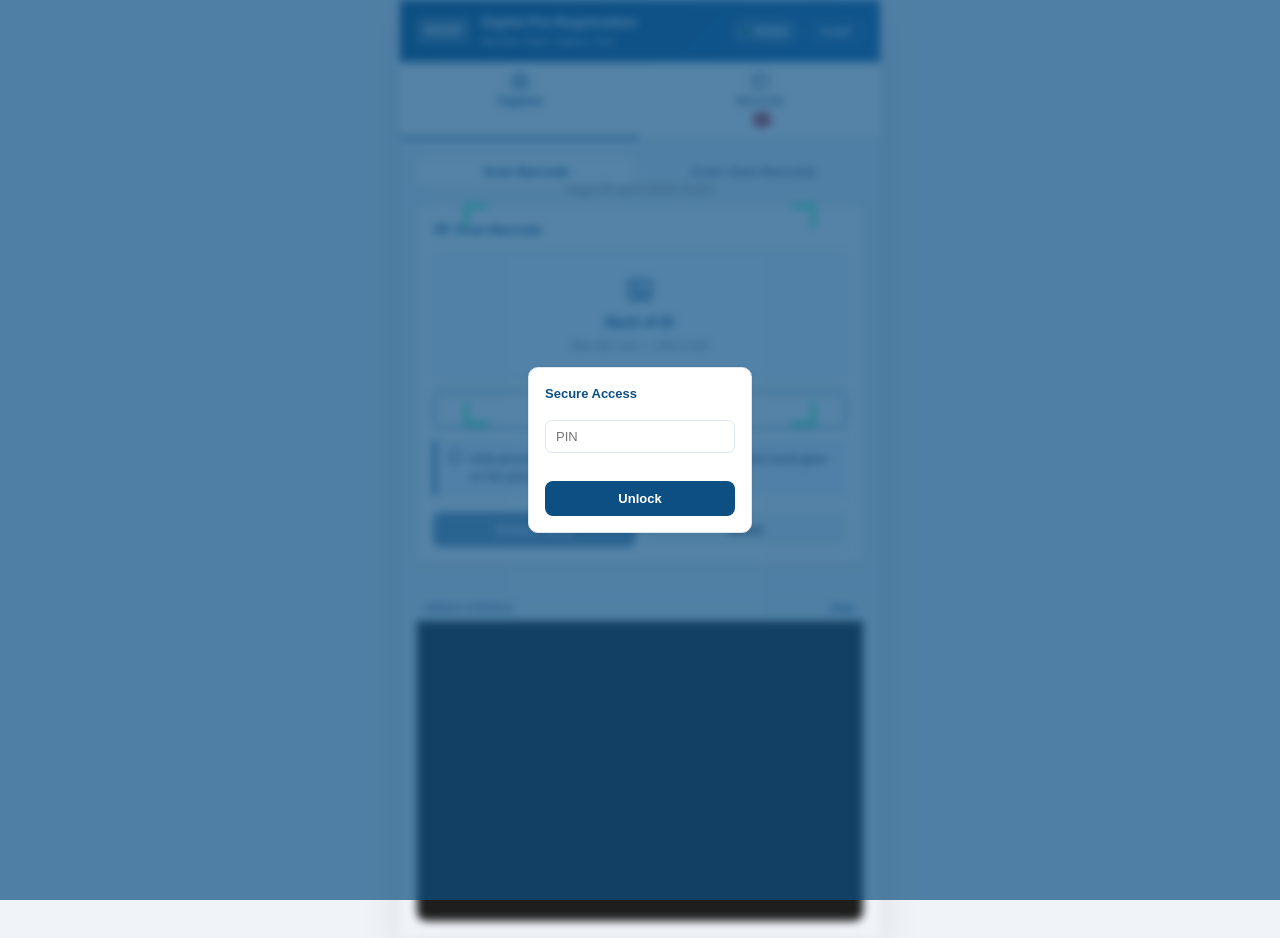
==== index.html @ f508cc4e "Fix MRZ rotation issue and add UI frame overlays" ====
<!DOCTYPE html>
<html lang="en">
<head>
    <meta charset="UTF-8">
    <meta name="viewport" content="width=device-width, initial-scale=1.0, maximum-scale=1.0, user-scalable=no">
    <title>NSSF Member Data Capture</title>
    <link rel="stylesheet" href="css/styles.css">
</head>
<body>
    <!-- Security Lock Screen (Kept simple) -->
    <div id="lock-screen" class="active">
        <div class="card" style="margin: 2rem;">
            <h2 class="card-title">Secure Access</h2>
            <div class="form-group" style="margin-top: 1rem;">
                <input type="password" id="pin-input" placeholder="PIN" autocomplete="off">
            </div>
            <button id="unlock-btn" class="btn btn-primary" style="margin-top: 1rem; width: 100%;">Unlock</button>
            <p id="lock-error" class="hidden" style="color: var(--danger); font-size: 12px; margin-top: 0.5rem;">Invalid PIN.</p>
        </div>
    </div>

    <!-- Main App Container -->
    <div id="main-app" class="app app-blurred">
        
        <!-- Header -->
        <header class="hdr">
            <div style="display: flex; align-items: center; gap: 10px;">
                <div class="hdr-logo">NSSF</div>
                <div class="hdr-txt">
                    <div style="font-weight: 700; font-size: 14px;">Digital Pre-Registration</div>
                    <div style="font-size: 11px; opacity: 0.85;">Member Data Capture Tool</div>
                </div>
            </div>
            <div style="display: flex; align-items: center; gap: 8px;">
                <div id="network-status" class="offline status-badge">
                    <span class="status-dot"></span>
                    <span class="status-text">Offline</span>
                </div>
                <button id="install-btn" class="btn btn-outline" style="padding: 4px 12px; font-size: 11px; border-radius: 20px; color: white; border-color: rgba(255,255,255,0.4); background: transparent;">Install</button>
            </div>
        </header>

        <!-- Navigation Tabs -->
        <nav class="tabs">
            <button class="tab-btn active" data-target="capture-tab">
                <svg width="18" height="18" viewBox="0 0 24 24" fill="none" stroke="currentColor" stroke-width="2"><path d="M23 19a2 2 0 0 1-2 2H3a2 2 0 0 1-2-2V8a2 2 0 0 1 2-2h4l2-3h6l2 3h4a2 2 0 0 1 2 2z"></path><circle cx="12" cy="13" r="4"></circle></svg>
                Capture
            </button>
            <button class="tab-btn" data-target="records-tab">
                <svg width="18" height="18" viewBox="0 0 24 24" fill="none" stroke="currentColor" stroke-width="2"><rect x="3" y="3" width="18" height="18" rx="2" ry="2"></rect><line x1="3" y1="9" x2="21" y2="9"></line><line x1="9" y1="21" x2="9" y2="9"></line></svg>
                Records <span id="records-badge" style="background: var(--danger); color: white; padding: 2px 6px; border-radius: 10px; font-size: 10px; margin-left: 4px;">0</span>
            </button>
        </nav>

        <main style="padding: 16px;">
            <!-- Capture Tab -->
            <section id="capture-tab" class="tab-content active">
                
                <!-- Mode Toggle Row -->
                <div class="mode-toggle-row">
                    <button id="nav-scan-btn" class="mode-btn active">Scan Barcode</button>
                    <button id="nav-manual-btn" class="mode-btn">Enter Data Manually</button>
                </div>

                <!-- Scan Barcode View -->
                <div id="card-barcode-upload" class="card">
                    <div class="card-title">
                        <svg width="16" height="16" viewBox="0 0 24 24" fill="none" stroke="currentColor" stroke-width="2"><path d="M3 5v14M7 5v14M11 5v14M15 5v14M19 5v14M23 5v14"></path></svg>
                        Scan Barcode
                    </div>
                    
                    <div id="upload-zone" class="uzone" style="margin-top: 12px; margin-bottom: 12px; cursor: pointer; position: relative;">
                        <svg width="28" height="28" viewBox="0 0 24 24" fill="none" stroke="var(--primary)" stroke-width="2" style="margin-bottom: 8px;"><rect x="3" y="4" width="18" height="16" rx="2" ry="2"></rect><line x1="7" y1="8" x2="11" y2="8"></line><line x1="7" y1="12" x2="17" y2="12"></line><line x1="7" y1="16" x2="17" y2="16"></line></svg>
                        <div style="font-weight: 700; color: var(--primary);">Back of ID</div>
                        <div style="font-size: 11px; color: var(--text-muted); margin-top: 4px;">Barcode scan — direct read</div>
                        <div id="id-frame-overlay" class="id-frame-overlay">
                            <div class="frame-corner frame-tl"></div>
                            <div class="frame-corner frame-tr"></div>
                            <div class="frame-corner frame-bl"></div>
                            <div class="frame-corner frame-br"></div>
                            <div class="frame-label">Align ID card within frame</div>
                            <div class="frame-mrz-guide">Keep pink strip at bottom visible</div>
                        </div>
                    </div>
                    
                    <button id="trigger-upload" class="btn btn-outline" style="width: 100%; margin-bottom: 12px;">Choose / Take Photo</button>
                    
                    <div id="image-preview-container" class="hidden" style="margin-bottom: 12px; border: 1px solid var(--border); padding: 8px; border-radius: var(--radius); text-align: center;">
                        <img id="image-preview" src="" style="max-width: 100%; max-height: 200px;">
                    </div>

                    <div class="hint" style="margin-bottom: 16px;">
                        <svg width="14" height="14" viewBox="0 0 24 24" fill="none" stroke="currentColor" stroke-width="2" style="flex-shrink: 0;"><circle cx="12" cy="12" r="10"></circle><line x1="12" y1="16" x2="12" y2="12"></line><line x1="12" y1="8" x2="12.01" y2="8"></line></svg>
                        <div>Hold phone parallel to card. Ensure the text is clear and avoid glare on the pink strip.</div>
                    </div>

                    <div class="action-row">
                        <button id="extract-btn" class="btn btn-primary" style="flex: 1;" disabled>Extract Data</button>
                        <button id="reset-upload-btn" class="btn btn-ghost" style="flex: 1;">Reset</button>
                    </div>
                    <p id="scanner-error" class="hidden" style="color: var(--danger); font-size: 12px; margin-top: 12px;"></p>
                    
                </div>

                <!-- Progress View -->
                <div id="card-progress" class="card hidden">
                    <div class="card-title">
                        <svg width="16" height="16" viewBox="0 0 24 24" fill="none" stroke="currentColor" stroke-width="2"><circle cx="12" cy="12" r="10"></circle><polyline points="12 6 12 12 16 14"></polyline></svg>
                        Running OCR — Please Wait
                    </div>
                    <div style="text-align: center; padding: 30px 20px 20px;">
                        <div class="spinner"></div>
                    </div>
                    <div style="color: var(--primary); font-weight: 600;" id="progress-text">Reading back of ID card (MRZ)...</div>
                    <div style="font-size: 11px; color: var(--text-muted); margin-top: 4px;">Running Tesseract worker</div>
                </div>

                <!-- Manual Entry Form View -->
                <div id="card-form" class="card hidden">
                    <div class="card-title">
                        <svg width="16" height="16" viewBox="0 0 24 24" fill="none" stroke="currentColor" stroke-width="2"><path d="M14 2H6a2 2 0 0 0-2 2v16a2 2 0 0 0 2 2h12a2 2 0 0 0 2-2V8z"></path><polyline points="14 2 14 8 20 8"></polyline><line x1="16" y1="13" x2="8" y2="13"></line><line x1="16" y1="17" x2="8" y2="17"></line><polyline points="10 9 9 9 8 9"></polyline></svg>
                        Review Details
                    </div>
                    <form id="record-form" style="margin-top: 16px;">
                        <div class="form-section-label">Personal Details</div>
                        <div class="form-group">
                            <label for="surname">SURNAME</label>
                            <input type="text" id="surname" required>
                        </div>
                        <div class="form-group">
                            <label for="givenName">GIVEN NAME(S)</label>
                            <input type="text" id="givenName" required>
                        </div>
                        <div class="form-group">
                            <label for="otherName">OTHER NAME</label>
                            <input type="text" id="otherName">
                        </div>
                        
                        <div style="display: grid; grid-template-columns: 1fr 1fr; gap: 12px;">
                            <div class="form-group">
                                <label for="sex">SEX</label>
                                <select id="sex" required>
                                    <option value="">— Select —</option>
                                    <option value="Male">Male</option>
                                    <option value="Female">Female</option>
                                </select>
                            </div>
                            <div class="form-group">
                                <label for="dob">DOB</label>
                                <input type="text" id="dob" placeholder="YYYY-MM-DD" required>
                            </div>
                            <div class="form-group">
                                <label for="nationality">NATIONALITY</label>
                                <input type="text" id="nationality" value="UGA" required>
                            </div>
                        </div>

                        <div class="form-section-label" style="margin-top: 16px;">Identity & Contact</div>
                        <div class="form-group">
                            <label for="nin">NIN</label>
                            <input type="text" id="nin" class="mono" required>
                            <div id="nin-warning" class="nin-warning hidden"></div>
                        </div>
                        <div class="form-group">
                            <label for="phone">PHONE NUMBER</label>
                            <input type="tel" id="phone" required>
                        </div>

                        <div class="action-row" style="margin-top: 24px;">
                            <button type="submit" id="save-btn" class="btn btn-success" style="flex: 1;">Save Record</button>
                            <button type="button" id="discard-btn" class="btn btn-ghost" style="flex: 1;">Discard</button>
                        </div>
                    </form>
                </div>
            </section>

            <!-- Records Tab -->
            <section id="records-tab" class="tab-content hidden">
                <div class="card" style="padding: 12px;">
                    <div style="display: flex; justify-content: space-between; align-items: center; margin-bottom: 16px;">
                        <div style="font-size: 13px; font-weight: 600; color: var(--primary);">Data Export</div>
                        <div style="display: flex; gap: 8px;">
                            <button id="export-btn" class="btn btn-primary" style="padding: 6px 10px; font-size: 12px;">Export</button>
                            <button id="clear-all-btn" class="btn btn-danger" style="padding: 6px 10px; font-size: 12px;">Clear</button>
                        </div>
                    </div>
                    
                    <div class="table-scroll">
                        <table style="width: 100%; border-collapse: collapse; font-size: 12px;">
                            <thead>
                                <tr>
                                    <th style="text-align: left; padding: 8px; background: var(--bg); color: var(--primary); border-bottom: 2px solid var(--border);">Name & NIN</th>
                                </tr>
                            </thead>
                            <tbody id="records-list">
                                <!-- Records JS injects here -->
                            </tbody>
                        </table>
                    </div>
                </div>
            </section>
        </main>

        <!-- Temporary Dev Console for testing OCR (Globally Visible) -->
        <div id="dev-console-wrapper" style="margin: 0 16px 16px; border: 1px solid var(--border); border-radius: var(--radius); overflow: hidden;">
            <div style="background: var(--bg); font-size: 10px; font-weight: 700; color: var(--text-muted); padding: 4px 8px; border-bottom: 1px solid var(--border); display: flex; justify-content: space-between;">
                <span>DEBUG CONSOLE</span>
                <span id="clear-console-btn" style="cursor: pointer; color: var(--primary);">Clear</span>
            </div>
            <div id="dev-console" style="background: #1e1e1e; color: #00ff00; font-family: monospace; font-size: 10px; padding: 8px; height: 300px; overflow-y: auto; -webkit-overflow-scrolling: touch; text-align: left; white-space: pre-wrap;"></div>
        </div>
    </div>

    <!-- Photo Modal -->
    <div id="photo-modal" class="hidden" style="position: fixed; inset: 0; background: rgba(0,0,0,0.5); display: flex; align-items: center; justify-content: center; z-index: 1000; padding: 20px;">
        <div class="card" style="width: 100%; max-width: 320px;">
            <div class="card-title" style="margin-bottom: 16px;">Select Photo Source</div>
            <button id="btn-camera" class="btn btn-primary" style="width: 100%; margin-bottom: 8px;">Take Photo (Camera)</button>
            <button id="btn-gallery" class="btn btn-outline" style="width: 100%; margin-bottom: 16px;">Choose from Gallery</button>
            <button id="btn-cancel-modal" class="btn btn-ghost" style="width: 100%;">Cancel</button>
            
            <input type="file" id="input-camera" accept="image/jpeg,image/png,image/webp,image/heic,image/heif" capture="environment" style="display: none;">
            <input type="file" id="input-gallery" accept="image/jpeg,image/png,image/webp,image/heic,image/heif" style="display: none;">
        </div>
    </div>

    <!-- Scripts -->
    <script src="BigInteger.min.js"></script>
    <script src="zxing-pdf417.js"></script>
    <script src="https://cdn.jsdelivr.net/npm/tesseract.js@5/dist/tesseract.min.js"></script>
    <script src="js/ug-id-parser.js"></script>
    <script src="js/stress-test-runner.js"></script>
    <script src="js/db.js"></script>
    <script src="js/scanner.js"></script>
    <script src="js/app.js"></script>

    <!-- Dev Console Override Script -->
    <script>
        (function() {
            var oldLog = console.log;
            var oldError = console.error;
            var oldWarn = console.warn;
            var consoleEl = document.getElementById('dev-console');
            
            function printLog(msg, color) {
                if(!consoleEl) return;
                var div = document.createElement('div');
                div.style.color = color;
                div.style.borderBottom = '1px solid #333';
                div.style.paddingBottom = '2px';
                div.style.marginBottom = '2px';
                div.style.wordBreak = 'break-all';
                
                if (typeof msg === 'object') {
                    try { msg = JSON.stringify(msg, null, 2); } catch(e) { msg = String(msg); }
                }
                div.textContent = msg;
                consoleEl.appendChild(div);
                consoleEl.scrollTop = consoleEl.scrollHeight;
            }

            console.log = function() {
                var args = Array.from(arguments);
                printLog(args.join(' '), '#00ff00');
                oldLog.apply(console, args);
            };
            console.error = function() {
                var args = Array.from(arguments);
                printLog(args.join(' '), '#ff4444');
                oldError.apply(console, args);
            };
            console.warn = function() {
                var args = Array.from(arguments);
                printLog(args.join(' '), '#ffaa00');
                oldWarn.apply(console, args);
            };
            
            document.getElementById('clear-console-btn').addEventListener('click', function() {
                consoleEl.innerHTML = '';
            });
            
            window.addEventListener('error', function(e) {
                console.error("Window Error: " + e.message + " at " + e.filename + ":" + e.lineno);
            });
        })();
    </script>
</body>
</html>
---- css/styles.css ----
:root {
    /* Design Tokens */
    --primary: #0d4f82;
    --primary-dark: #093d66;
    --primary-light: #e8f2fb;
    --success: #0a7044;
    --success-light: #e6f5ee;
    --warning: #b45309;
    --warning-light: #fef3cd;
    --danger: #b91c1c;
    --danger-light: #fee2e2;
    --text: #1a2a3a;
    --text-muted: #64748b;
    --border: #dde5ef;
    --bg: #f0f4f8;
    --card-bg: #ffffff;
    --radius: 10px;
    --shadow: 0 1px 4px rgba(0,0,0,0.08);
}

* {
    box-sizing: border-box;
    margin: 0;
    padding: 0;
}

body {
    background-color: var(--bg);
    color: var(--text);
    font-family: -apple-system, BlinkMacSystemFont, 'Segoe UI', Roboto, sans-serif;
    font-size: 14px;
    line-height: 1.5;
    -webkit-font-smoothing: antialiased;
}

.hidden {
    display: none !important;
}

.mono {
    font-family: monospace;
    letter-spacing: 1px;
}

/* App Container */
.app {
    margin: 0 auto;
    max-width: 480px;
    min-height: 100vh;
    background-color: var(--bg);
    display: flex;
    flex-direction: column;
}

@media (min-width: 600px) {
    .app {
        box-shadow: 0 10px 40px rgba(0,0,0,0.1);
    }
}

.app-blurred {
    filter: blur(4px);
    pointer-events: none;
    user-select: none;
}

/* Header */
.hdr {
    position: sticky;
    top: 0;
    z-index: 100;
    background: linear-gradient(135deg, #0d4f82, #1565a8);
    color: white;
    padding: 12px 16px;
    display: flex;
    justify-content: space-between;
    align-items: center;
    box-shadow: var(--shadow);
}

.hdr-logo {
    background: rgba(255,255,255,0.18);
    padding: 4px 8px;
    border-radius: 6px;
    font-weight: 700;
    font-size: 14px;
    letter-spacing: 0.5px;
}

.status-badge {
    background: rgba(255,255,255,0.18);
    padding: 4px 10px;
    border-radius: 20px;
    display: flex;
    align-items: center;
    gap: 6px;
    font-size: 11px;
    font-weight: 600;
}

.status-dot {
    width: 6px;
    height: 6px;
    border-radius: 50%;
    background: var(--danger);
    transition: background-color 0.3s;
}

.status-badge.online .status-dot {
    background: var(--success);
}

/* Navigation Tabs */
.tabs {
    display: flex;
    background: var(--card-bg);
    border-bottom: 1px solid var(--border);
}

.tab-btn {
    flex: 1;
    display: flex;
    flex-direction: column;
    align-items: center;
    gap: 4px;
    padding: 10px 0;
    border: none;
    background: transparent;
    color: var(--text-muted);
    font-weight: 600;
    font-size: 12px;
    cursor: pointer;
    border-bottom: 2px solid transparent;
    transition: all 0.2s ease;
}

.tab-btn.active {
    color: var(--primary);
    border-bottom-color: var(--primary);
}

/* Mode Toggle Row */
.mode-toggle-row {
    display: flex;
    gap: 8px;
    margin-bottom: 16px;
}

.mode-btn {
    flex: 1;
    padding: 8px;
    border: none;
    background: transparent;
    color: var(--text-muted);
    border-radius: 20px;
    font-size: 13px;
    font-weight: 600;
    cursor: pointer;
    transition: all 0.2s ease;
}

.mode-btn.active {
    background: var(--card-bg);
    color: var(--primary);
    box-shadow: var(--shadow);
}

/* Card Components */
.card {
    background: var(--card-bg);
    border-radius: var(--radius);
    border: 1px solid var(--border);
    box-shadow: var(--shadow);
    padding: 16px;
    margin-bottom: 16px;
}

.card-title {
    display: flex;
    align-items: center;
    gap: 6px;
    font-size: 13px;
    font-weight: 600;
    color: var(--primary);
    margin-bottom: 12px;
}

/* Scan Barcode UI */
.uzone {
    border: 1px dashed #a8c5e0;
    background: #f5faff;
    border-radius: 8px;
    padding: 24px 16px;
    display: flex;
    flex-direction: column;
    align-items: center;
    justify-content: center;
    text-align: center;
}

.hint {
    background: #f0f6ff;
    border-left: 3px solid var(--primary);
    padding: 10px 12px;
    border-radius: 4px;
    display: flex;
    align-items: flex-start;
    gap: 8px;
    font-size: 12px;
    color: var(--text);
}

.action-row {
    display: flex;
    gap: 8px;
}

/* Form Styles */
.form-section-label {
    font-size: 10px;
    text-transform: uppercase;
    font-weight: 700;
    color: #94a3b8;
    border-bottom: 1px solid var(--border);
    padding-bottom: 4px;
    margin-bottom: 12px;
    letter-spacing: 0.5px;
}

.form-group {
    margin-bottom: 12px;
    display: flex;
    flex-direction: column;
    gap: 4px;
}

.form-group label {
    font-size: 11px;
    font-weight: 700;
    text-transform: uppercase;
    color: var(--primary);
}

.form-group input,
.form-group select {
    width: 100%;
    min-width: 0;
    box-sizing: border-box;
    font-size: 13px;
    padding: 8px 10px;
    border-radius: 7px;
    border: 1px solid var(--border);
    background: var(--card-bg);
    color: var(--text);
    transition: all 0.2s ease;
    font-family: inherit;
}

.form-group input:focus,
.form-group select:focus {
    outline: none;
    border-color: var(--primary);
    box-shadow: 0 0 0 3px var(--primary-light);
}

/* Buttons */
.btn {
    display: inline-flex;
    align-items: center;
    justify-content: center;
    gap: 6px;
    padding: 10px 16px;
    border-radius: 8px;
    font-size: 13px;
    font-weight: 600;
    border: none;
    cursor: pointer;
    transition: all 0.2s ease;
}

.btn:disabled {
    opacity: 0.6;
    cursor: not-allowed;
}

.btn-primary {
    background: var(--primary);
    color: white;
}

.btn-primary:hover:not(:disabled) {
    background: var(--primary-dark);
}

.btn-success {
    background: var(--success);
    color: white;
}

.btn-success:hover:not(:disabled) {
    opacity: 0.9;
}

.btn-danger {
    background: var(--danger);
    color: white;
}

.btn-ghost {
    background: #f0f4f8;
    color: var(--text);
}

.btn-ghost:hover:not(:disabled) {
    background: var(--border);
}

.btn-outline {
    background: transparent;
    color: var(--primary);
    border: 1px solid var(--primary);
}

.btn-outline:hover:not(:disabled) {
    background: var(--primary-light);
}

/* Table Scroll (Records) */
.table-scroll {
    overflow-x: auto;
}

.empty-state {
    display: flex;
    flex-direction: column;
    align-items: center;
    justify-content: center;
    padding: 32px 16px;
    color: var(--text-muted);
}

/* Spinner Animation */
.spinner {
    width: 36px;
    height: 36px;
    border: 3px solid var(--border);
    border-top-color: var(--primary);
    border-radius: 50%;
    animation: spin 1s linear infinite;
    margin: 0 auto;
}

@keyframes spin {
    to { transform: rotate(360deg); }
}

/* Lock Screen */
#lock-screen {
    position: fixed;
    inset: 0;
    background: rgba(13, 79, 130, 0.7);
    display: flex;
    align-items: center;
    justify-content: center;
    z-index: 1000;
    transition: opacity 0.4s ease;
}

#lock-screen:not(.active) {
    opacity: 0;
    pointer-events: none;
}

.id-frame-overlay {
    position: absolute;
    top: 50%;
    left: 50%;
    transform: translate(-50%, -50%);
    width: 85%;
    aspect-ratio: 1.586;
    border: 2px dashed rgba(255, 255, 255, 0.6);
    border-radius: 12px;
    pointer-events: none;
    z-index: 10;
}
.frame-corner {
    position: absolute;
    width: 24px;
    height: 24px;
    border-color: #00ff88;
    border-style: solid;
}
.frame-tl { top: -2px; left: -2px; border-width: 3px 0 0 3px; }
.frame-tr { top: -2px; right: -2px; border-width: 3px 3px 0 0; }
.frame-bl { bottom: -2px; left: -2px; border-width: 0 0 3px 3px; }
.frame-br { bottom: -2px; right: -2px; border-width: 0 3px 3px 0; }
.frame-label {
    position: absolute;
    top: -28px;
    left: 50%;
    transform: translateX(-50%);
    color: white;
    font-size: 12px;
    font-weight: 600;
    text-shadow: 0 1px 3px rgba(0,0,0,0.8);
    white-space: nowrap;
}
.frame-mrz-guide {
    position: absolute;
    bottom: 8px;
    left: 50%;
    transform: translateX(-50%);
    color: #ff6b9d;
    font-size: 10px;
    font-weight: 600;
    background: rgba(0,0,0,0.5);
    padding: 2px 8px;
    border-radius: 4px;
}

.nin-warning {
    color: #b45309;
    font-size: 12px;
    margin-top: 4px;
    padding: 8px;
    background: #fef3cd;
    border-radius: 4px;
}
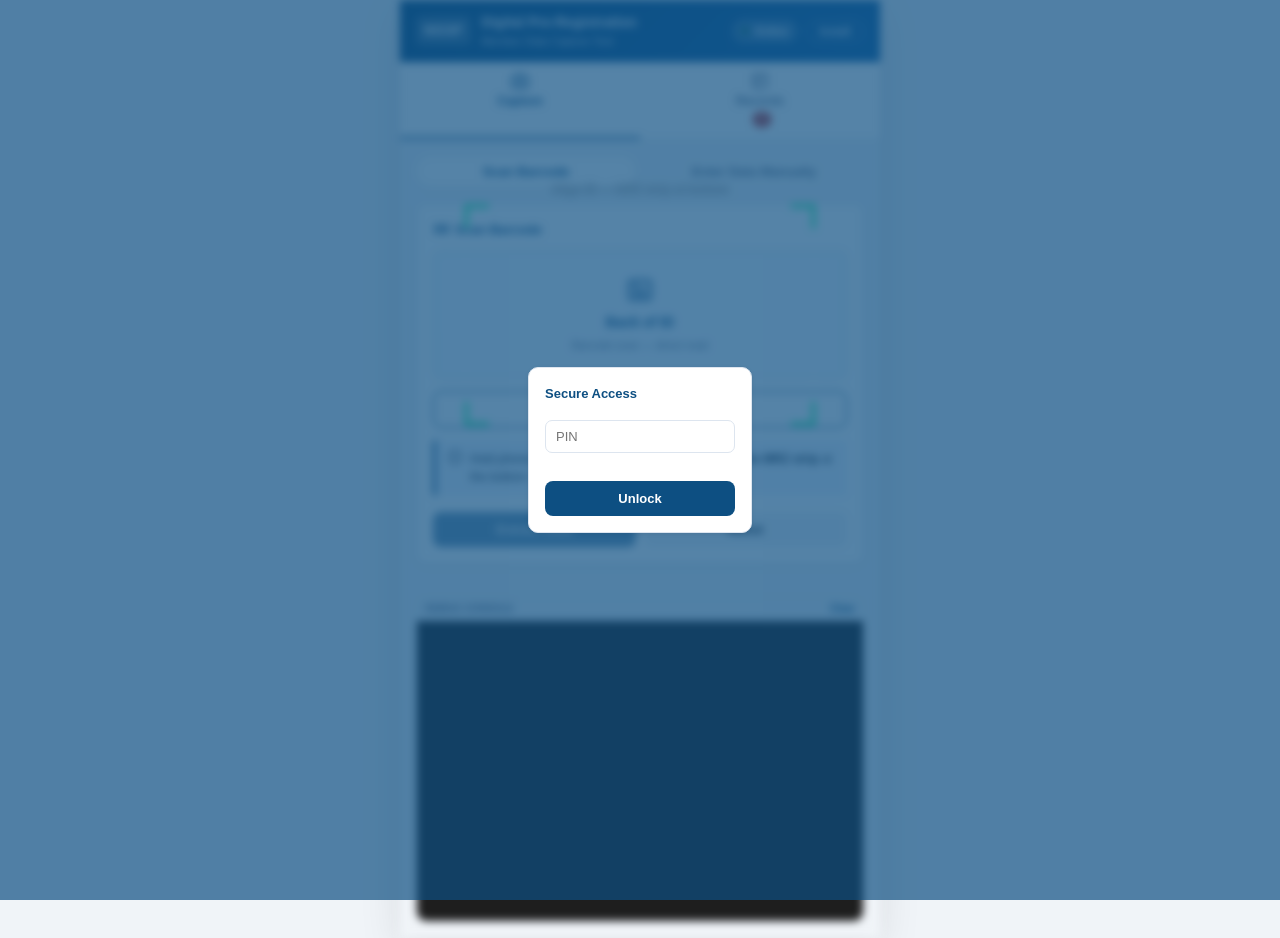
==== commit 68f7c035: "Add auto-crop MRZ functionality to scanner.js and update UI text" ====
--- a/index.html
+++ b/index.html
@@ -78,8 +78,8 @@
                             <div class="frame-corner frame-tr"></div>
                             <div class="frame-corner frame-bl"></div>
                             <div class="frame-corner frame-br"></div>
-                            <div class="frame-label">Align ID card within frame</div>
-                            <div class="frame-mrz-guide">Keep pink strip at bottom visible</div>
+                            <div class="frame-label">Align ID — MRZ strip at bottom</div>
+                            <div class="frame-mrz-guide">Auto-crops bottom strip for OCR</div>
                         </div>
                     </div>
                     
@@ -91,7 +91,7 @@
 
                     <div class="hint" style="margin-bottom: 16px;">
                         <svg width="14" height="14" viewBox="0 0 24 24" fill="none" stroke="currentColor" stroke-width="2" style="flex-shrink: 0;"><circle cx="12" cy="12" r="10"></circle><line x1="12" y1="16" x2="12" y2="12"></line><line x1="12" y1="8" x2="12.01" y2="8"></line></svg>
-                        <div>Hold phone parallel to card. Ensure the text is clear and avoid glare on the pink strip.</div>
+                        <div>Hold phone parallel to card. The app <strong>auto-detects the MRZ strip</strong> at the bottom — no need for perfect alignment.</div>
                     </div>
 
                     <div class="action-row">
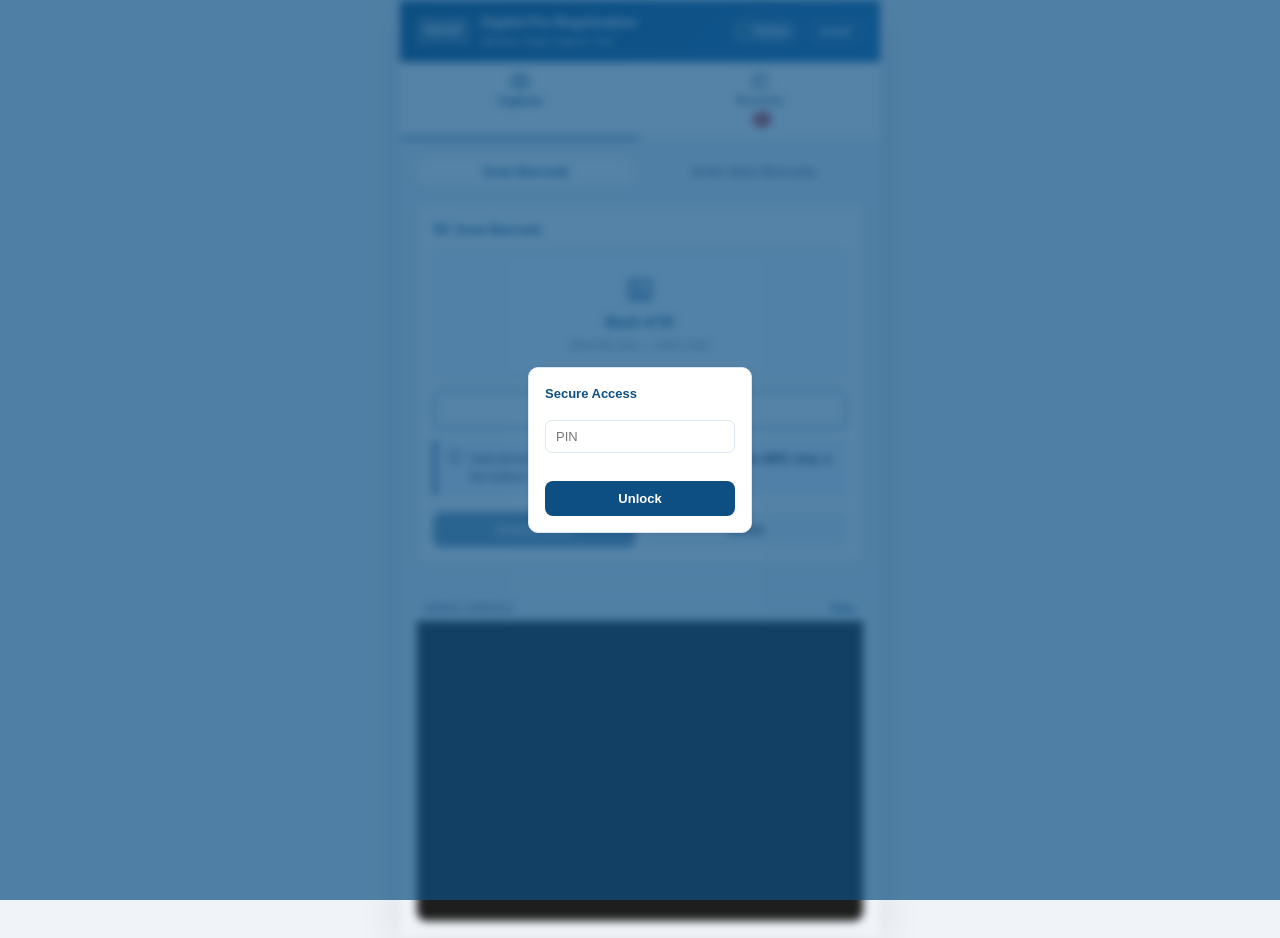
==== commit fe4f5ed8: "Remove broken 35% bottom crop logic and broken UI overlay" ====
--- a/index.html
+++ b/index.html
@@ -69,18 +69,10 @@
                         Scan Barcode
                     </div>
                     
-                    <div id="upload-zone" class="uzone" style="margin-top: 12px; margin-bottom: 12px; cursor: pointer; position: relative;">
+                    <div id="upload-zone" class="uzone" style="margin-top: 12px; margin-bottom: 12px; cursor: pointer;">
                         <svg width="28" height="28" viewBox="0 0 24 24" fill="none" stroke="var(--primary)" stroke-width="2" style="margin-bottom: 8px;"><rect x="3" y="4" width="18" height="16" rx="2" ry="2"></rect><line x1="7" y1="8" x2="11" y2="8"></line><line x1="7" y1="12" x2="17" y2="12"></line><line x1="7" y1="16" x2="17" y2="16"></line></svg>
                         <div style="font-weight: 700; color: var(--primary);">Back of ID</div>
                         <div style="font-size: 11px; color: var(--text-muted); margin-top: 4px;">Barcode scan — direct read</div>
-                        <div id="id-frame-overlay" class="id-frame-overlay">
-                            <div class="frame-corner frame-tl"></div>
-                            <div class="frame-corner frame-tr"></div>
-                            <div class="frame-corner frame-bl"></div>
-                            <div class="frame-corner frame-br"></div>
-                            <div class="frame-label">Align ID — MRZ strip at bottom</div>
-                            <div class="frame-mrz-guide">Auto-crops bottom strip for OCR</div>
-                        </div>
                     </div>
                     
                     <button id="trigger-upload" class="btn btn-outline" style="width: 100%; margin-bottom: 12px;">Choose / Take Photo</button>
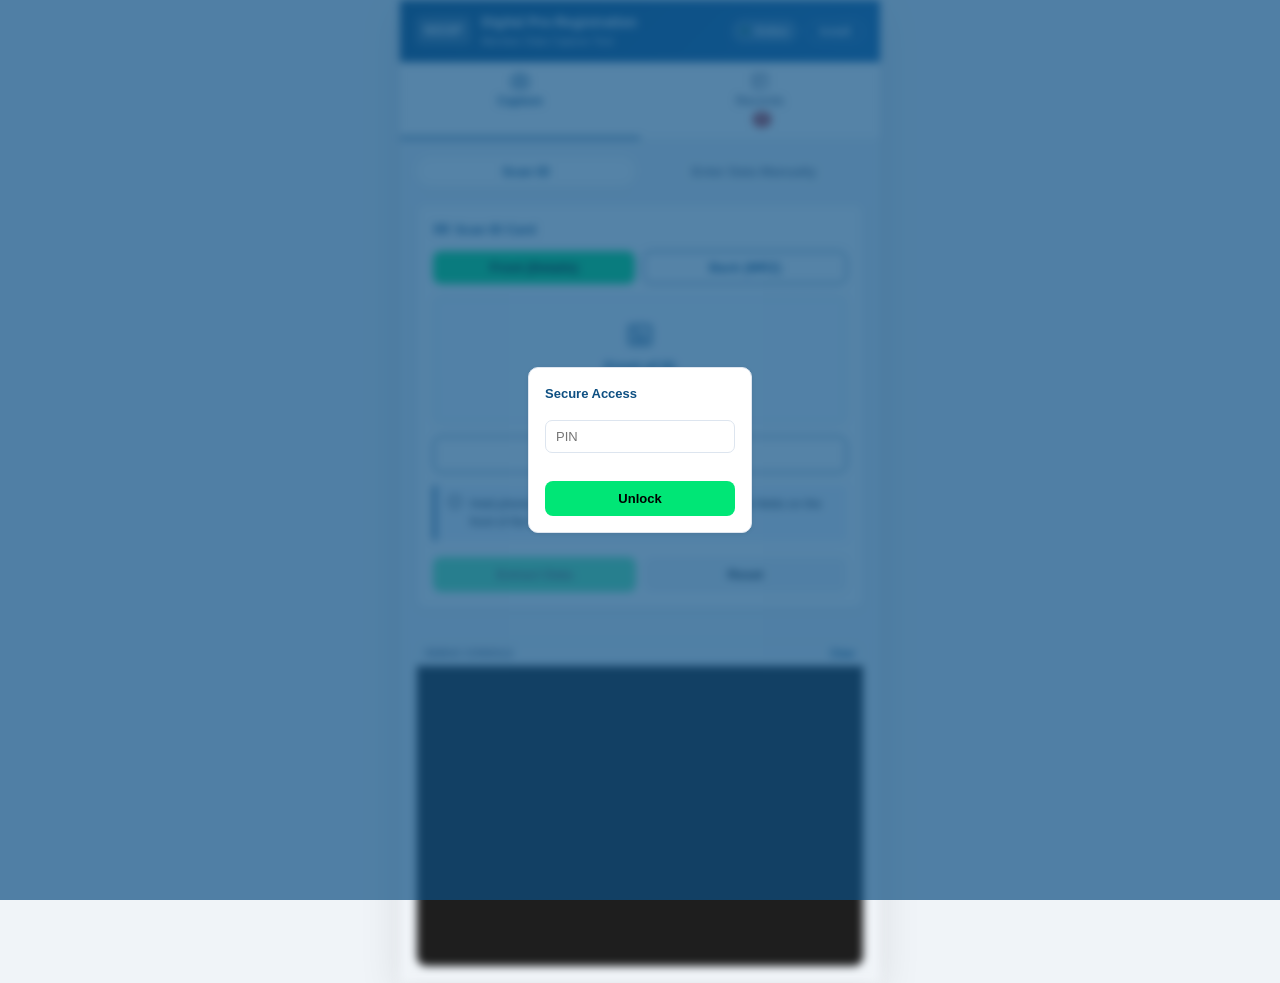
==== commit 0edf260c: "Automate MRZ extraction by completely removing manual crop UI" ====
--- a/index.html
+++ b/index.html
@@ -58,7 +58,7 @@
                 
                 <!-- Mode Toggle Row -->
                 <div class="mode-toggle-row">
-                    <button id="nav-scan-btn" class="mode-btn active">Scan Barcode</button>
+                    <button id="nav-scan-btn" class="mode-btn active">Scan ID</button>
                     <button id="nav-manual-btn" class="mode-btn">Enter Data Manually</button>
                 </div>
 
@@ -66,13 +66,18 @@
                 <div id="card-barcode-upload" class="card">
                     <div class="card-title">
                         <svg width="16" height="16" viewBox="0 0 24 24" fill="none" stroke="currentColor" stroke-width="2"><path d="M3 5v14M7 5v14M11 5v14M15 5v14M19 5v14M23 5v14"></path></svg>
-                        Scan Barcode
+                        Scan ID Card
+                    </div>
+                    
+                    <div style="display: flex; gap: 8px; margin-top: 12px; margin-bottom: 12px;">
+                        <button id="scan-side-front" class="btn btn-primary" style="flex: 1; padding: 8px; font-size: 13px;">Front (Details)</button>
+                        <button id="scan-side-back" class="btn btn-outline" style="flex: 1; padding: 8px; font-size: 13px;">Back (MRZ)</button>
                     </div>
                     
                     <div id="upload-zone" class="uzone" style="margin-top: 12px; margin-bottom: 12px; cursor: pointer;">
                         <svg width="28" height="28" viewBox="0 0 24 24" fill="none" stroke="var(--primary)" stroke-width="2" style="margin-bottom: 8px;"><rect x="3" y="4" width="18" height="16" rx="2" ry="2"></rect><line x1="7" y1="8" x2="11" y2="8"></line><line x1="7" y1="12" x2="17" y2="12"></line><line x1="7" y1="16" x2="17" y2="16"></line></svg>
-                        <div style="font-weight: 700; color: var(--primary);">Back of ID</div>
-                        <div style="font-size: 11px; color: var(--text-muted); margin-top: 4px;">Barcode scan — direct read</div>
+                        <div id="upload-zone-title" style="font-weight: 700; color: var(--primary);">Front of ID</div>
+                        <div id="upload-zone-subtitle" style="font-size: 11px; color: var(--text-muted); margin-top: 4px;">Reads personal details from front</div>
                     </div>
                     
                     <button id="trigger-upload" class="btn btn-outline" style="width: 100%; margin-bottom: 12px;">Choose / Take Photo</button>
@@ -83,7 +88,7 @@
 
                     <div class="hint" style="margin-bottom: 16px;">
                         <svg width="14" height="14" viewBox="0 0 24 24" fill="none" stroke="currentColor" stroke-width="2" style="flex-shrink: 0;"><circle cx="12" cy="12" r="10"></circle><line x1="12" y1="16" x2="12" y2="12"></line><line x1="12" y1="8" x2="12.01" y2="8"></line></svg>
-                        <div>Hold phone parallel to card. The app <strong>auto-detects the MRZ strip</strong> at the bottom — no need for perfect alignment.</div>
+                        <div id="scan-hint-text">Hold phone parallel to card. The app auto-detects the fields on the front of the ID.</div>
                     </div>
 
                     <div class="action-row">
@@ -103,7 +108,7 @@
                     <div style="text-align: center; padding: 30px 20px 20px;">
                         <div class="spinner"></div>
                     </div>
-                    <div style="color: var(--primary); font-weight: 600;" id="progress-text">Reading back of ID card (MRZ)...</div>
+                    <div style="color: var(--primary); font-weight: 600;" id="progress-text">Reading ID card...</div>
                     <div style="font-size: 11px; color: var(--text-muted); margin-top: 4px;">Running Tesseract worker</div>
                 </div>
 
--- a/css/styles.css
+++ b/css/styles.css
@@ -426,3 +426,179 @@
     background: #fef3cd;
     border-radius: 4px;
 }
+
+/* --- Crop UI --- */
+.crop-container {
+    position: fixed;
+    top: 0; left: 0; right: 0; bottom: 0;
+    background: rgba(0,0,0,0.9);
+    z-index: 1000;
+    display: flex;
+    flex-direction: column;
+    align-items: center;
+    justify-content: center;
+    padding: 16px;
+}
+.crop-container.hidden { display: none !important; }
+
+.crop-wrapper {
+    position: relative;
+    max-width: 100%;
+    max-height: 65vh;
+    border-radius: 12px;
+    overflow: hidden;
+    box-shadow: 0 20px 60px rgba(0,0,0,0.6);
+}
+.crop-image {
+    display: block;
+    max-width: 100%;
+    max-height: 65vh;
+    object-fit: contain;
+}
+
+/* Green draggable lines */
+.crop-line {
+    position: absolute;
+    left: 0; right: 0;
+    height: 4px;
+    background: #00e676;
+    box-shadow: 0 0 12px #00e676, 0 0 24px rgba(0,230,118,0.5);
+    cursor: ns-resize;
+    z-index: 10;
+}
+.crop-line::before {
+    content: '';
+    position: absolute;
+    left: 0; right: 0;
+    top: -20px; bottom: -20px;
+}
+
+/* Drag handles */
+.crop-handle {
+    position: absolute;
+    left: 50%;
+    transform: translateX(-50%);
+    background: #00e676;
+    color: #000;
+    font-size: 12px;
+    font-weight: bold;
+    padding: 6px 16px;
+    border-radius: 20px;
+    cursor: ns-resize;
+    z-index: 11;
+    box-shadow: 0 2px 10px rgba(0,0,0,0.4);
+    user-select: none;
+    white-space: nowrap;
+}
+.crop-handle-top { margin-top: -32px; }
+.crop-handle-bottom { margin-top: 10px; }
+
+.crop-label {
+    position: absolute;
+    top: 50%; left: 50%;
+    transform: translate(-50%, -50%);
+    background: rgba(0,0,0,0.7);
+    color: #fff;
+    padding: 10px 20px;
+    border-radius: 8px;
+    font-size: 15px;
+    pointer-events: none;
+    text-align: center;
+    font-weight: 500;
+}
+
+.crop-controls {
+    margin-top: 24px;
+    display: flex;
+    gap: 16px;
+}
+.crop-controls button {
+    padding: 14px 28px;
+    border-radius: 10px;
+    border: none;
+    font-size: 16px;
+    font-weight: 600;
+    cursor: pointer;
+}
+.btn-primary { background: #00e676; color: #000; }
+.btn-secondary {
+    background: rgba(255,255,255,0.2);
+    color: #fff;
+    border: 1px solid rgba(255,255,255,0.3);
+}
+/* --- CROP UI FIXES --- */
+.crop-container {
+    position: fixed;
+    top: 0; left: 0; right: 0; bottom: 0;
+    background: rgba(0,0,0,0.92);
+    z-index: 1000;
+    display: flex;
+    flex-direction: column;
+    align-items: center;
+    justify-content: center;
+    padding: 16px;
+}
+.crop-container.hidden { display: none !important; }
+
+.crop-wrapper {
+    position: relative;
+    max-width: 100%;
+    max-height: 60vh;
+    border-radius: 12px;
+    overflow: hidden;
+    box-shadow: 0 20px 60px rgba(0,0,0,0.6);
+    background: #000;
+}
+
+.crop-image {
+    display: block;
+    max-width: 100%;
+    max-height: 60vh;
+    object-fit: contain;
+}
+
+/* Green draggable lines */
+.crop-line {
+    position: absolute;
+    left: 0; right: 0;
+    height: 4px;
+    background: #00e676;
+    box-shadow: 0 0 12px #00e676, 0 0 24px rgba(0,230,118,0.5);
+    cursor: ns-resize;
+    z-index: 10;
+    transform: translateY(-50%);
+}
+.crop-line::before {
+    content: '';
+    position: absolute;
+    left: 0; right: 0;
+    top: -20px; bottom: -20px;
+}
+
+/* Drag handles */
+.crop-handle {
+    position: absolute;
+    left: 50%;
+    transform: translate(-50%, -50%);
+    background: #00e676;
+    color: #000;
+    font-size: 12px;
+    font-weight: bold;
+    padding: 6px 16px;
+    border-radius: 20px;
+    cursor: ns-resize;
+    z-index: 11;
+    box-shadow: 0 2px 10px rgba(0,0,0,0.4);
+    user-select: none;
+    white-space: nowrap;
+}
+
+.crop-controls {
+    margin-top: 20px;
+    display: flex;
+    gap: 16px;
+    z-index: 12;
+}
+
+/* Override old center label if it exists */
+.crop-label { display: none !important; }
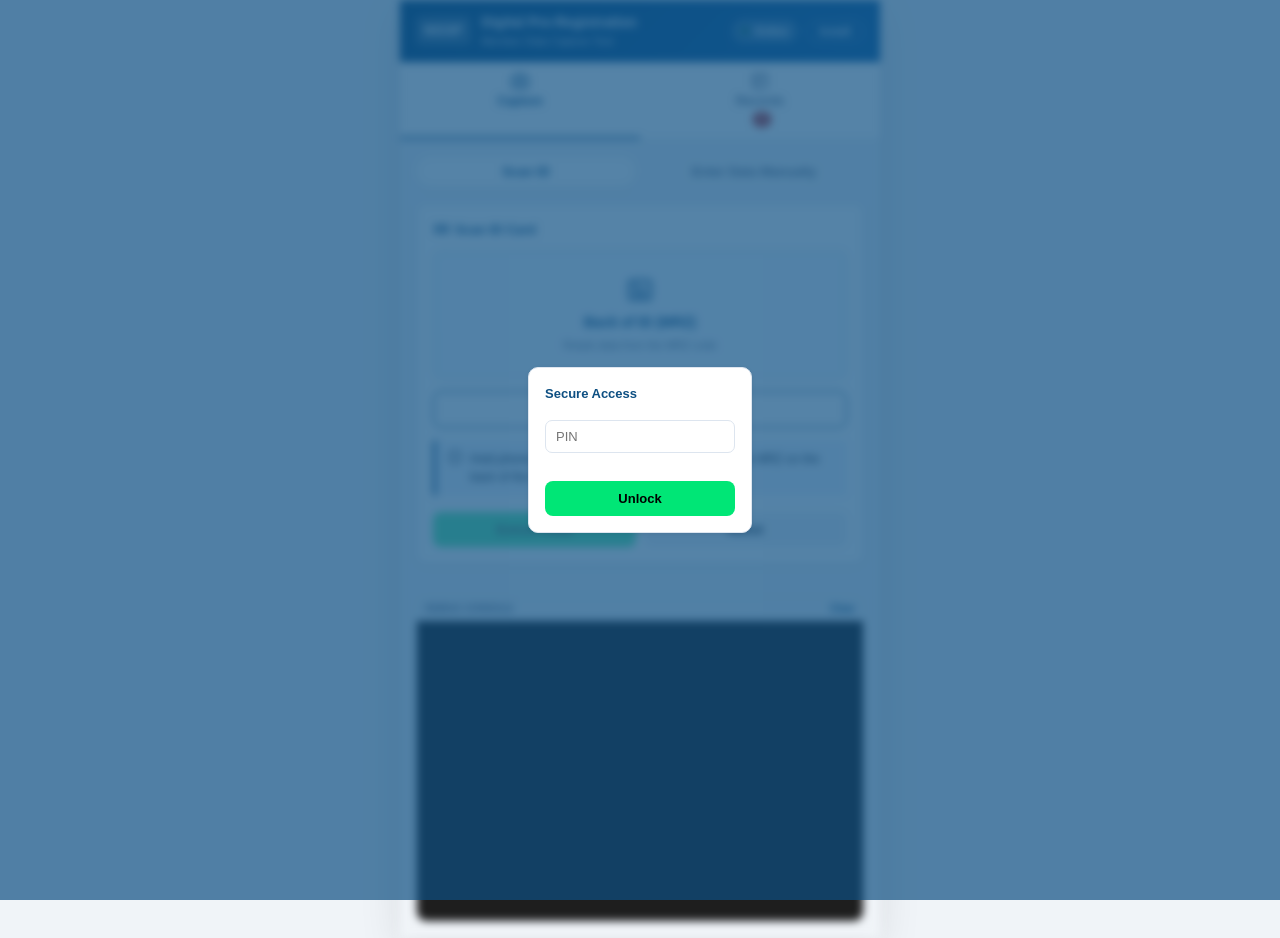
==== commit 5508365d: "Revert back to MRZ-only extraction" ====
--- a/index.html
+++ b/index.html
@@ -69,15 +69,10 @@
                         Scan ID Card
                     </div>
                     
-                    <div style="display: flex; gap: 8px; margin-top: 12px; margin-bottom: 12px;">
-                        <button id="scan-side-front" class="btn btn-primary" style="flex: 1; padding: 8px; font-size: 13px;">Front (Details)</button>
-                        <button id="scan-side-back" class="btn btn-outline" style="flex: 1; padding: 8px; font-size: 13px;">Back (MRZ)</button>
-                    </div>
-                    
                     <div id="upload-zone" class="uzone" style="margin-top: 12px; margin-bottom: 12px; cursor: pointer;">
                         <svg width="28" height="28" viewBox="0 0 24 24" fill="none" stroke="var(--primary)" stroke-width="2" style="margin-bottom: 8px;"><rect x="3" y="4" width="18" height="16" rx="2" ry="2"></rect><line x1="7" y1="8" x2="11" y2="8"></line><line x1="7" y1="12" x2="17" y2="12"></line><line x1="7" y1="16" x2="17" y2="16"></line></svg>
-                        <div id="upload-zone-title" style="font-weight: 700; color: var(--primary);">Front of ID</div>
-                        <div id="upload-zone-subtitle" style="font-size: 11px; color: var(--text-muted); margin-top: 4px;">Reads personal details from front</div>
+                        <div id="upload-zone-title" style="font-weight: 700; color: var(--primary);">Back of ID (MRZ)</div>
+                        <div id="upload-zone-subtitle" style="font-size: 11px; color: var(--text-muted); margin-top: 4px;">Reads data from the MRZ code</div>
                     </div>
                     
                     <button id="trigger-upload" class="btn btn-outline" style="width: 100%; margin-bottom: 12px;">Choose / Take Photo</button>
@@ -88,7 +83,7 @@
 
                     <div class="hint" style="margin-bottom: 16px;">
                         <svg width="14" height="14" viewBox="0 0 24 24" fill="none" stroke="currentColor" stroke-width="2" style="flex-shrink: 0;"><circle cx="12" cy="12" r="10"></circle><line x1="12" y1="16" x2="12" y2="12"></line><line x1="12" y1="8" x2="12.01" y2="8"></line></svg>
-                        <div id="scan-hint-text">Hold phone parallel to card. The app auto-detects the fields on the front of the ID.</div>
+                        <div id="scan-hint-text">Hold phone parallel to card. The app auto-detects the MRZ on the back of the ID.</div>
                     </div>
 
                     <div class="action-row">
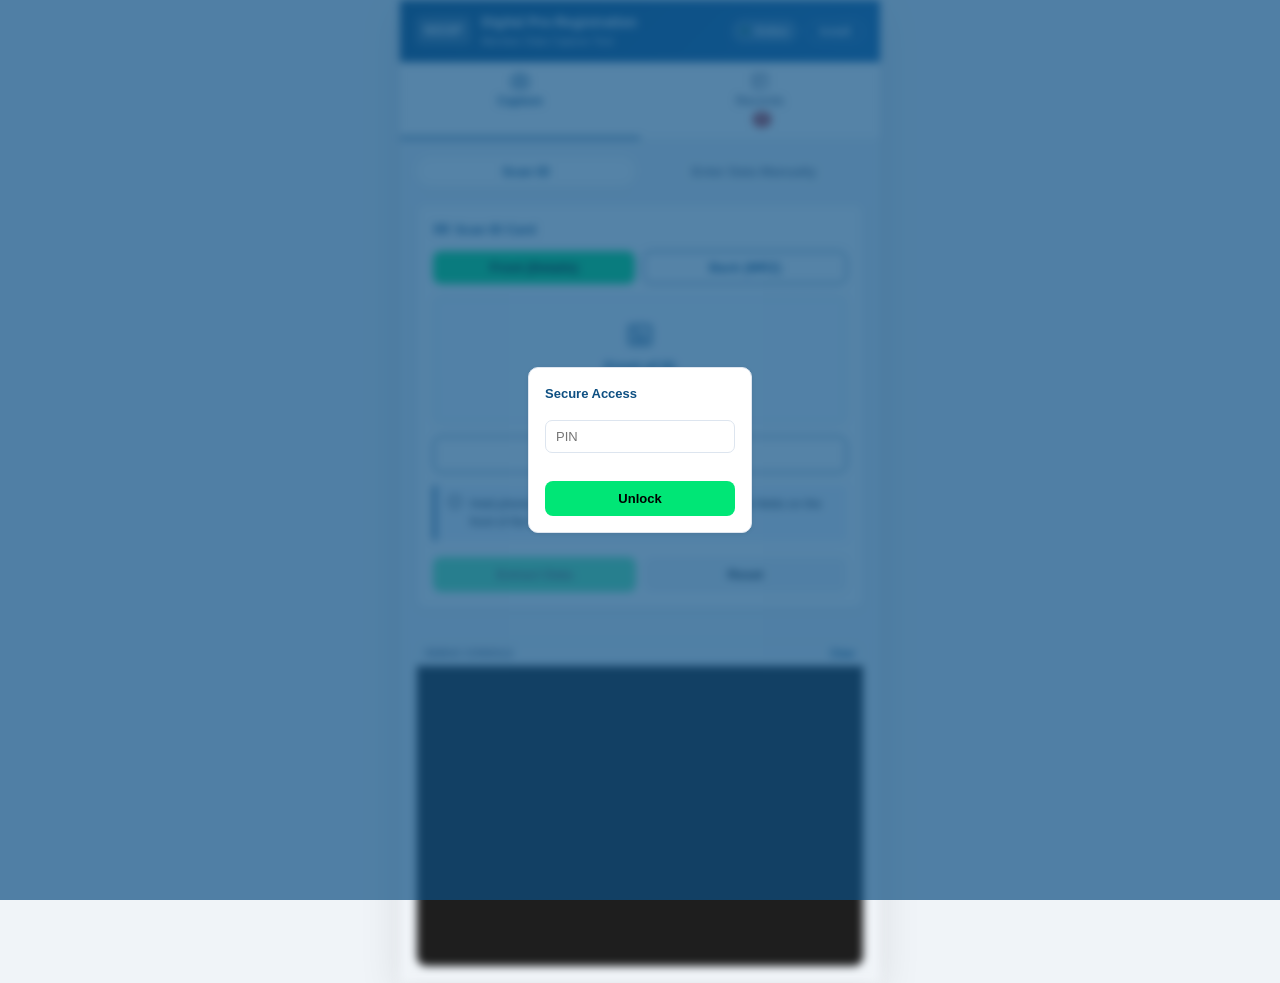
==== commit 8d52dc6f: "Implement Real-Time Live Video OCR Scanner" ====
--- a/index.html
+++ b/index.html
@@ -69,10 +69,15 @@
                         Scan ID Card
                     </div>
                     
+                    <div style="display: flex; gap: 8px; margin-top: 12px; margin-bottom: 12px;">
+                        <button id="scan-side-front" class="btn btn-primary" style="flex: 1; padding: 8px; font-size: 13px;">Front (Details)</button>
+                        <button id="scan-side-back" class="btn btn-outline" style="flex: 1; padding: 8px; font-size: 13px;">Back (MRZ)</button>
+                    </div>
+                    
                     <div id="upload-zone" class="uzone" style="margin-top: 12px; margin-bottom: 12px; cursor: pointer;">
                         <svg width="28" height="28" viewBox="0 0 24 24" fill="none" stroke="var(--primary)" stroke-width="2" style="margin-bottom: 8px;"><rect x="3" y="4" width="18" height="16" rx="2" ry="2"></rect><line x1="7" y1="8" x2="11" y2="8"></line><line x1="7" y1="12" x2="17" y2="12"></line><line x1="7" y1="16" x2="17" y2="16"></line></svg>
-                        <div id="upload-zone-title" style="font-weight: 700; color: var(--primary);">Back of ID (MRZ)</div>
-                        <div id="upload-zone-subtitle" style="font-size: 11px; color: var(--text-muted); margin-top: 4px;">Reads data from the MRZ code</div>
+                        <div id="upload-zone-title" style="font-weight: 700; color: var(--primary);">Front of ID</div>
+                        <div id="upload-zone-subtitle" style="font-size: 11px; color: var(--text-muted); margin-top: 4px;">Reads personal details from front</div>
                     </div>
                     
                     <button id="trigger-upload" class="btn btn-outline" style="width: 100%; margin-bottom: 12px;">Choose / Take Photo</button>
@@ -83,7 +88,7 @@
 
                     <div class="hint" style="margin-bottom: 16px;">
                         <svg width="14" height="14" viewBox="0 0 24 24" fill="none" stroke="currentColor" stroke-width="2" style="flex-shrink: 0;"><circle cx="12" cy="12" r="10"></circle><line x1="12" y1="16" x2="12" y2="12"></line><line x1="12" y1="8" x2="12.01" y2="8"></line></svg>
-                        <div id="scan-hint-text">Hold phone parallel to card. The app auto-detects the MRZ on the back of the ID.</div>
+                        <div id="scan-hint-text">Hold phone parallel to card. The app auto-detects the fields on the front of the ID.</div>
                     </div>
 
                     <div class="action-row">
@@ -216,6 +221,37 @@
         </div>
     </div>
 
+    <!-- Live Scanner Modal -->
+    <div id="live-scanner-modal" class="hidden" style="position: fixed; inset: 0; background: #000; z-index: 2000; display: flex; flex-direction: column;">
+        <div style="position: relative; flex: 1; overflow: hidden; display: flex; align-items: center; justify-content: center;">
+            <video id="camera-stream" autoplay playsinline muted style="position: absolute; min-width: 100%; min-height: 100%; object-fit: cover;"></video>
+            
+            <!-- Scanner Overlay -->
+            <div id="scanner-overlay" style="position: absolute; inset: 0; pointer-events: none; display: flex; align-items: center; justify-content: center; flex-direction: column;">
+                <div style="position: absolute; inset: 0; box-shadow: inset 0 0 0 9999px rgba(0,0,0,0.6);"></div>
+                
+                <div style="position: relative; width: 90%; height: 250px; border: 2px solid #00e676; border-radius: 12px; overflow: hidden; background: transparent; z-index: 10;">
+                    <!-- Sweeping line animation -->
+                    <div id="scanner-laser" class="laser-animation" style="position: absolute; top: 0; left: 0; width: 100%; height: 2px; background: #00e676; box-shadow: 0 0 10px #00e676;"></div>
+                    
+                    <!-- Corner brackets -->
+                    <div style="position: absolute; top: 0; left: 0; width: 30px; height: 30px; border-top: 4px solid #fff; border-left: 4px solid #fff; border-top-left-radius: 12px;"></div>
+                    <div style="position: absolute; top: 0; right: 0; width: 30px; height: 30px; border-top: 4px solid #fff; border-right: 4px solid #fff; border-top-right-radius: 12px;"></div>
+                    <div style="position: absolute; bottom: 0; left: 0; width: 30px; height: 30px; border-bottom: 4px solid #fff; border-left: 4px solid #fff; border-bottom-left-radius: 12px;"></div>
+                    <div style="position: absolute; bottom: 0; right: 0; width: 30px; height: 30px; border-bottom: 4px solid #fff; border-right: 4px solid #fff; border-bottom-right-radius: 12px;"></div>
+                </div>
+                
+                <div style="position: relative; margin-top: 24px; color: #fff; font-weight: 600; text-align: center; text-shadow: 0 1px 4px rgba(0,0,0,0.8); z-index: 10;">
+                    Align MRZ within frame<br>
+                    <span id="live-scan-status" style="font-size: 12px; opacity: 0.8; font-weight: normal;">Scanning automatically...</span>
+                </div>
+            </div>
+        </div>
+        <div style="padding: 20px; background: #111; text-align: center; position: relative;">
+            <button id="btn-cancel-scanner" class="btn btn-outline" style="width: 100%; color: #fff; border-color: #555;">Cancel</button>
+        </div>
+    </div>
+
     <!-- Scripts -->
     <script src="BigInteger.min.js"></script>
     <script src="zxing-pdf417.js"></script>
--- a/css/styles.css
+++ b/css/styles.css
@@ -602,3 +602,9 @@
 
 /* Override old center label if it exists */
 .crop-label { display: none !important; }
+
+@keyframes scan {
+    0% { transform: translateY(0); opacity: 0.8; }
+    50% { transform: translateY(246px); opacity: 1; }
+    100% { transform: translateY(0); opacity: 0.8; }
+}
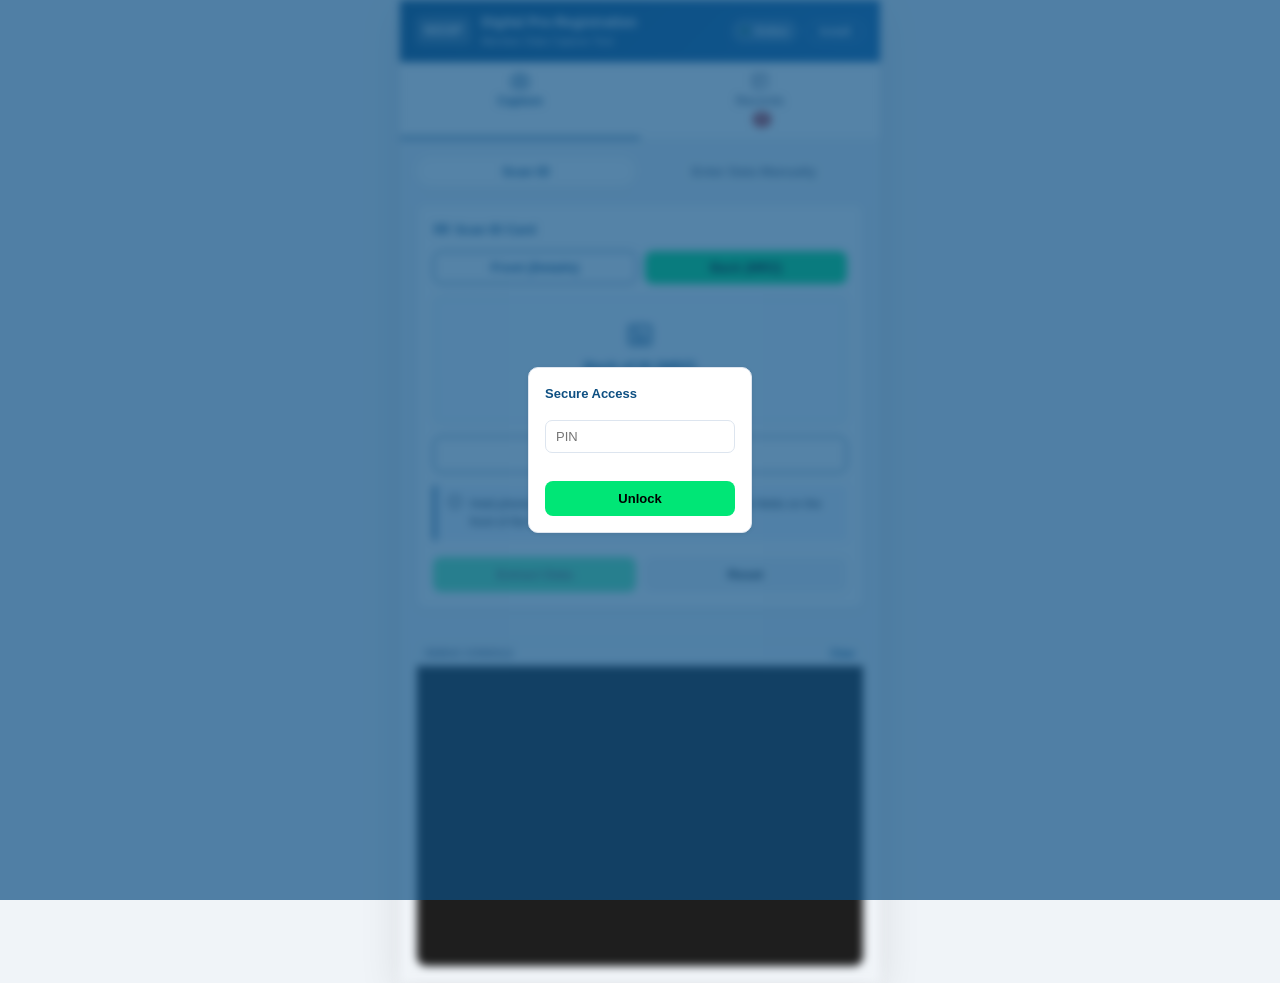
==== commit 9efd66e9: "Set default scan side to back (MRZ)" ====
--- a/index.html
+++ b/index.html
@@ -70,14 +70,14 @@
                     </div>
                     
                     <div style="display: flex; gap: 8px; margin-top: 12px; margin-bottom: 12px;">
-                        <button id="scan-side-front" class="btn btn-primary" style="flex: 1; padding: 8px; font-size: 13px;">Front (Details)</button>
-                        <button id="scan-side-back" class="btn btn-outline" style="flex: 1; padding: 8px; font-size: 13px;">Back (MRZ)</button>
+                        <button id="scan-side-front" class="btn btn-outline" style="flex: 1; padding: 8px; font-size: 13px;">Front (Details)</button>
+                        <button id="scan-side-back" class="btn btn-primary" style="flex: 1; padding: 8px; font-size: 13px;">Back (MRZ)</button>
                     </div>
                     
                     <div id="upload-zone" class="uzone" style="margin-top: 12px; margin-bottom: 12px; cursor: pointer;">
                         <svg width="28" height="28" viewBox="0 0 24 24" fill="none" stroke="var(--primary)" stroke-width="2" style="margin-bottom: 8px;"><rect x="3" y="4" width="18" height="16" rx="2" ry="2"></rect><line x1="7" y1="8" x2="11" y2="8"></line><line x1="7" y1="12" x2="17" y2="12"></line><line x1="7" y1="16" x2="17" y2="16"></line></svg>
-                        <div id="upload-zone-title" style="font-weight: 700; color: var(--primary);">Front of ID</div>
-                        <div id="upload-zone-subtitle" style="font-size: 11px; color: var(--text-muted); margin-top: 4px;">Reads personal details from front</div>
+                        <div id="upload-zone-title" style="font-weight: 700; color: var(--primary);">Back of ID (MRZ)</div>
+                        <div id="upload-zone-subtitle" style="font-size: 11px; color: var(--text-muted); margin-top: 4px;">Reads data from the MRZ code</div>
                     </div>
                     
                     <button id="trigger-upload" class="btn btn-outline" style="width: 100%; margin-bottom: 12px;">Choose / Take Photo</button>
@@ -224,27 +224,11 @@
     <!-- Live Scanner Modal -->
     <div id="live-scanner-modal" class="hidden" style="position: fixed; inset: 0; background: #000; z-index: 2000; display: flex; flex-direction: column;">
         <div style="position: relative; flex: 1; overflow: hidden; display: flex; align-items: center; justify-content: center;">
-            <video id="camera-stream" autoplay playsinline muted style="position: absolute; min-width: 100%; min-height: 100%; object-fit: cover;"></video>
-            
-            <!-- Scanner Overlay -->
-            <div id="scanner-overlay" style="position: absolute; inset: 0; pointer-events: none; display: flex; align-items: center; justify-content: center; flex-direction: column;">
-                <div style="position: absolute; inset: 0; box-shadow: inset 0 0 0 9999px rgba(0,0,0,0.6);"></div>
-                
-                <div style="position: relative; width: 90%; height: 250px; border: 2px solid #00e676; border-radius: 12px; overflow: hidden; background: transparent; z-index: 10;">
-                    <!-- Sweeping line animation -->
-                    <div id="scanner-laser" class="laser-animation" style="position: absolute; top: 0; left: 0; width: 100%; height: 2px; background: #00e676; box-shadow: 0 0 10px #00e676;"></div>
-                    
-                    <!-- Corner brackets -->
-                    <div style="position: absolute; top: 0; left: 0; width: 30px; height: 30px; border-top: 4px solid #fff; border-left: 4px solid #fff; border-top-left-radius: 12px;"></div>
-                    <div style="position: absolute; top: 0; right: 0; width: 30px; height: 30px; border-top: 4px solid #fff; border-right: 4px solid #fff; border-top-right-radius: 12px;"></div>
-                    <div style="position: absolute; bottom: 0; left: 0; width: 30px; height: 30px; border-bottom: 4px solid #fff; border-left: 4px solid #fff; border-bottom-left-radius: 12px;"></div>
-                    <div style="position: absolute; bottom: 0; right: 0; width: 30px; height: 30px; border-bottom: 4px solid #fff; border-right: 4px solid #fff; border-bottom-right-radius: 12px;"></div>
-                </div>
-                
-                <div style="position: relative; margin-top: 24px; color: #fff; font-weight: 600; text-align: center; text-shadow: 0 1px 4px rgba(0,0,0,0.8); z-index: 10;">
-                    Align MRZ within frame<br>
-                    <span id="live-scan-status" style="font-size: 12px; opacity: 0.8; font-weight: normal;">Scanning automatically...</span>
-                </div>
+            <video id="camera-stream" autoplay playsinline muted style="width: 100%; height: 100%; object-fit: cover;"></video>
+            
+            <!-- Minimal status text (No box or overlay) -->
+            <div id="live-scan-status" style="position: absolute; bottom: 30px; background: rgba(0,0,0,0.6); color: #00e676; padding: 8px 16px; border-radius: 20px; font-weight: 600; text-shadow: 0 1px 2px rgba(0,0,0,0.8);">
+                Scanning automatically...
             </div>
         </div>
         <div style="padding: 20px; background: #111; text-align: center; position: relative;">
